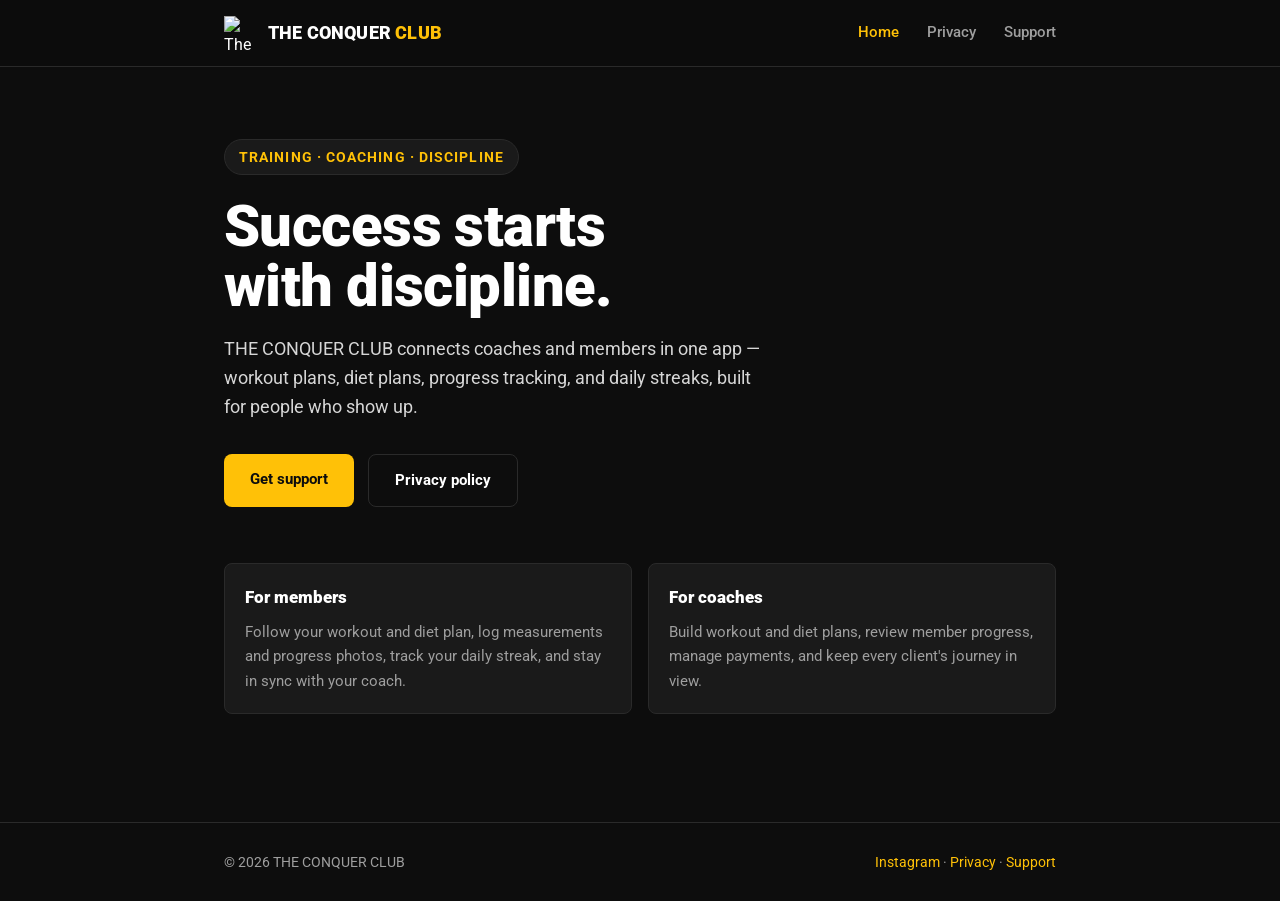
==== index.html @ d5e88732 "Add files via upload" ====
<!DOCTYPE html>
<html lang="en">
<head>
<meta charset="UTF-8">
<meta name="viewport" content="width=device-width, initial-scale=1.0">
<title>THE CONQUER CLUB</title>
<meta name="description" content="THE CONQUER CLUB — success starts with discipline.">
<link rel="icon" href="assets/favicon.png">
<link rel="stylesheet" href="styles.css">
</head>
<body>

<header class="site">
  <div class="site-bar">
    <div class="brand">
      <img src="assets/logo.png" alt="The Conquer Club logo">
      <div class="wordmark">THE CONQUER <span>CLUB</span></div>
    </div>
    <nav class="site-nav">
      <a href="index.html" class="current">Home</a>
      <a href="privacy.html">Privacy</a>
      <a href="support.html">Support</a>
    </nav>
  </div>
</header>

<main>
  <section class="hero">
    <span class="tag">Training · Coaching · Discipline</span>
    <h1 class="display">Success starts<br>with discipline.</h1>
    <p class="lede">THE CONQUER CLUB connects coaches and members in one app — workout plans, diet plans, progress tracking, and daily streaks, built for people who show up.</p>

    <div class="btn-row">
      <a href="support.html" class="btn btn-gold">Get support</a>
      <a href="privacy.html" class="btn btn-ghost">Privacy policy</a>
    </div>

    <div class="card-grid" style="margin-top:56px;">
      <div class="info-card">
        <h3>For members</h3>
        <p>Follow your workout and diet plan, log measurements and progress photos, track your daily streak, and stay in sync with your coach.</p>
      </div>
      <div class="info-card">
        <h3>For coaches</h3>
        <p>Build workout and diet plans, review member progress, manage payments, and keep every client's journey in view.</p>
      </div>
    </div>
  </section>
</main>

<footer class="site">
  <div class="site-bar footer">
    <span>© 2026 THE CONQUER CLUB</span>
    <span><a href="https://instagram.com/theconquerclub.tcc" target="_blank" rel="noopener">Instagram</a> · <a href="privacy.html">Privacy</a> · <a href="support.html">Support</a></span>
  </div>
</footer>

</body>
</html>
---- styles.css ----
@import url('https://fonts.googleapis.com/css2?family=Roboto:wght@400;500;700;900&display=swap');

:root {
  --ink: #FFFFFF;
  --ink-dim: #9E9E9E;
  --ground: #0D0D0D;
  --panel: #1A1A1A;
  --line: #2A2A2A;
  --gold: #FFC107;
}

* { box-sizing: border-box; }
html { scroll-behavior: smooth; }

body {
  margin: 0;
  background: var(--ground);
  color: var(--ink);
  font-family: 'Roboto', -apple-system, sans-serif;
  font-size: 16px;
  line-height: 1.65;
  -webkit-font-smoothing: antialiased;
}

.display {
  font-weight: 900;
  line-height: 1.04;
  letter-spacing: -0.01em;
}

a { color: var(--gold); text-decoration: none; }
a:hover { text-decoration: underline; }
a:focus-visible, button:focus-visible {
  outline: 2px solid var(--gold);
  outline-offset: 3px;
}

header.site {
  border-bottom: 1px solid var(--line);
  position: sticky;
  top: 0;
  background: rgba(13, 13, 13, 0.94);
  backdrop-filter: blur(6px);
  z-index: 10;
}

.site-bar {
  max-width: 880px;
  margin: 0 auto;
  padding: 16px 24px;
  display: flex;
  align-items: center;
  justify-content: space-between;
}

.brand { display: flex; align-items: center; gap: 10px; }
.brand img { width: 34px; height: 34px; display: block; }
.wordmark {
  font-weight: 900;
  font-size: 1.15rem;
  letter-spacing: 0.01em;
  color: var(--ink);
}
.wordmark span { color: var(--gold); }

nav.site-nav { display: flex; gap: 28px; }
nav.site-nav a {
  color: var(--ink-dim);
  font-size: 0.95rem;
  font-weight: 500;
}
nav.site-nav a.current, nav.site-nav a:hover { color: var(--gold); text-decoration: none; }

main { max-width: 880px; margin: 0 auto; padding: 0 24px; }

.doc { max-width: 720px; padding: 56px 0 96px; }

.doc .eyebrow {
  color: var(--gold);
  font-size: 0.85rem;
  font-weight: 700;
  letter-spacing: 0.04em;
  margin-bottom: 10px;
}

.doc h1 { font-size: 3rem; margin: 0 0 6px; }
.doc .updated { color: var(--ink-dim); font-size: 0.9rem; margin-bottom: 40px; }

.doc h2 {
  font-size: 1.4rem;
  font-weight: 700;
  margin: 44px 0 14px;
  color: var(--ink);
}

.doc p, .doc li { color: #D6D6D6; font-size: 1rem; }
.doc ul { padding-left: 22px; }
.doc li { margin-bottom: 8px; }

.callout {
  border-left: 3px solid var(--gold);
  background: var(--panel);
  padding: 16px 20px;
  margin: 28px 0;
  border-radius: 4px;
}
.callout p { margin: 0; color: var(--ink); }

table.data-table { width: 100%; border-collapse: collapse; margin: 20px 0 8px; }
table.data-table th, table.data-table td {
  text-align: left;
  padding: 10px 14px;
  border-bottom: 1px solid var(--line);
  font-size: 0.92rem;
}
table.data-table th {
  color: var(--ink-dim);
  font-weight: 700;
  font-size: 0.78rem;
  text-transform: uppercase;
  letter-spacing: 0.04em;
}
table.data-table td { color: #D6D6D6; }

.card-grid { display: grid; grid-template-columns: 1fr 1fr; gap: 16px; margin: 28px 0; }
.info-card {
  background: var(--panel);
  border: 1px solid var(--line);
  border-radius: 8px;
  padding: 20px;
}
.info-card h3 {
  font-weight: 900;
  font-size: 1.05rem;
  margin: 0 0 8px;
  color: var(--ink);
}
.info-card p { margin: 0; font-size: 0.92rem; color: var(--ink-dim); }
.info-card a { font-weight: 700; }

.hero { padding: 72px 0 40px; }
.hero .tag {
  display: inline-block;
  color: var(--gold);
  font-weight: 700;
  font-size: 0.85rem;
  letter-spacing: 0.08em;
  text-transform: uppercase;
  border: 1px solid var(--line);
  background: var(--panel);
  padding: 6px 14px;
  border-radius: 999px;
  margin-bottom: 22px;
}
.hero h1 { font-size: 3.6rem; margin: 0; }
.hero p.lede {
  font-size: 1.1rem;
  color: #D6D6D6;
  max-width: 540px;
  margin-top: 18px;
}
.btn-row { display: flex; gap: 14px; margin-top: 32px; flex-wrap: wrap; }
.btn {
  display: inline-block;
  padding: 13px 26px;
  border-radius: 8px;
  font-weight: 700;
  font-size: 0.95rem;
}
.btn-gold { background: var(--gold); color: #0D0D0D; }
.btn-gold:hover { text-decoration: none; filter: brightness(1.08); }
.btn-ghost { background: transparent; color: var(--ink); border: 1px solid var(--line); }
.btn-ghost:hover { text-decoration: none; border-color: var(--gold); color: var(--gold); }

footer.site { border-top: 1px solid var(--line); margin-top: 40px; }
.site-bar.footer {
  padding: 28px 24px;
  color: var(--ink-dim);
  font-size: 0.85rem;
  flex-wrap: wrap;
  gap: 12px;
}

@media (max-width: 600px) {
  .doc h1 { font-size: 2.2rem; }
  .hero h1 { font-size: 2.4rem; }
  .card-grid { grid-template-columns: 1fr; }
  nav.site-nav { gap: 16px; }
}
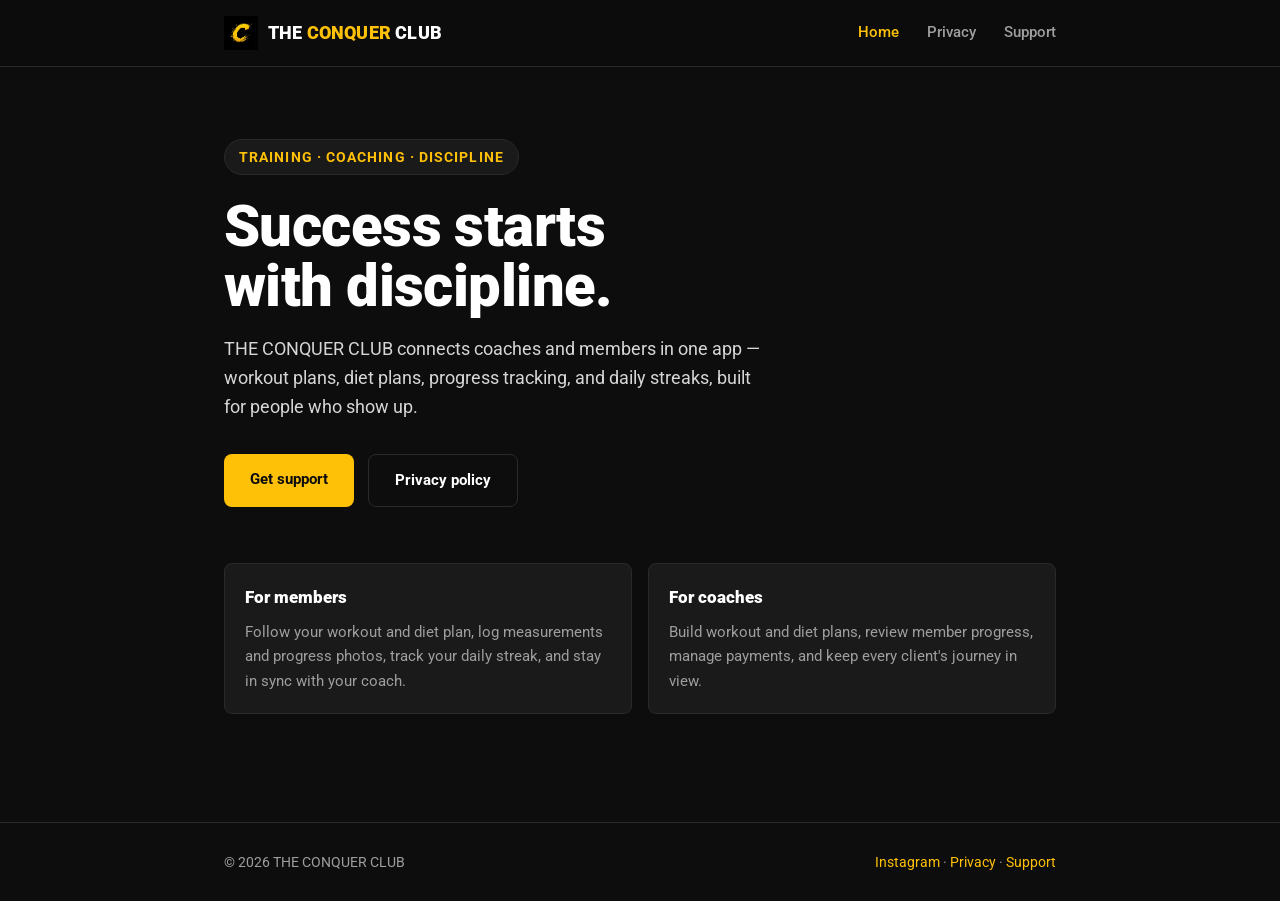
==== commit b5afafcc: "Add files via upload" ====
--- a/index.html
+++ b/index.html
@@ -5,7 +5,7 @@
 <meta name="viewport" content="width=device-width, initial-scale=1.0">
 <title>THE CONQUER CLUB</title>
 <meta name="description" content="THE CONQUER CLUB — success starts with discipline.">
-<link rel="icon" href="assets/favicon.png">
+<link rel="icon" href="logo.png">
 <link rel="stylesheet" href="styles.css">
 </head>
 <body>
@@ -13,8 +13,8 @@
 <header class="site">
   <div class="site-bar">
     <div class="brand">
-      <img src="assets/logo.png" alt="The Conquer Club logo">
-      <div class="wordmark">THE CONQUER <span>CLUB</span></div>
+      <img src="logo.png" alt="The Conquer Club logo">
+      <div class="wordmark">THE <span>CONQUER</span> CLUB</div>
     </div>
     <nav class="site-nav">
       <a href="index.html" class="current">Home</a>
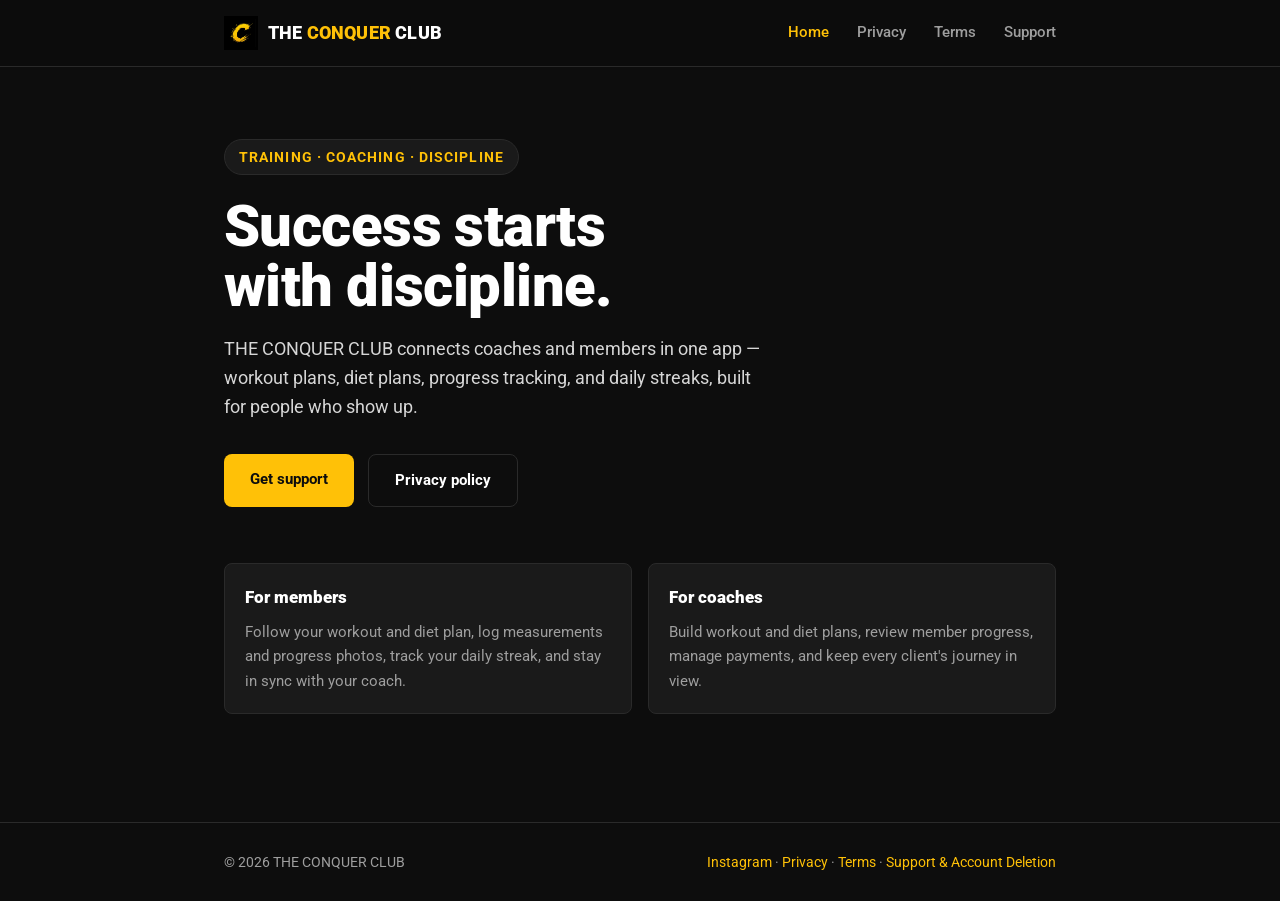
==== commit 99bb5987: "Add files via upload" ====
--- a/index.html
+++ b/index.html
@@ -9,7 +9,6 @@
 <link rel="stylesheet" href="styles.css">
 </head>
 <body>
-
 <header class="site">
   <div class="site-bar">
     <div class="brand">
@@ -19,22 +18,20 @@
     <nav class="site-nav">
       <a href="index.html" class="current">Home</a>
       <a href="privacy.html">Privacy</a>
+      <a href="terms.html">Terms</a>
       <a href="support.html">Support</a>
     </nav>
   </div>
 </header>
-
 <main>
   <section class="hero">
     <span class="tag">Training · Coaching · Discipline</span>
     <h1 class="display">Success starts<br>with discipline.</h1>
     <p class="lede">THE CONQUER CLUB connects coaches and members in one app — workout plans, diet plans, progress tracking, and daily streaks, built for people who show up.</p>
-
     <div class="btn-row">
       <a href="support.html" class="btn btn-gold">Get support</a>
       <a href="privacy.html" class="btn btn-ghost">Privacy policy</a>
     </div>
-
     <div class="card-grid" style="margin-top:56px;">
       <div class="info-card">
         <h3>For members</h3>
@@ -47,13 +44,11 @@
     </div>
   </section>
 </main>
-
 <footer class="site">
   <div class="site-bar footer">
     <span>© 2026 THE CONQUER CLUB</span>
-    <span><a href="https://instagram.com/theconquerclub.tcc" target="_blank" rel="noopener">Instagram</a> · <a href="privacy.html">Privacy</a> · <a href="support.html">Support</a></span>
+    <span><a href="https://instagram.com/theconquerclub.tcc" target="_blank" rel="noopener">Instagram</a> · <a href="privacy.html">Privacy</a> · <a href="terms.html">Terms</a> · <a href="support.html">Support &amp; Account Deletion</a></span>
   </div>
 </footer>
-
 </body>
 </html>
